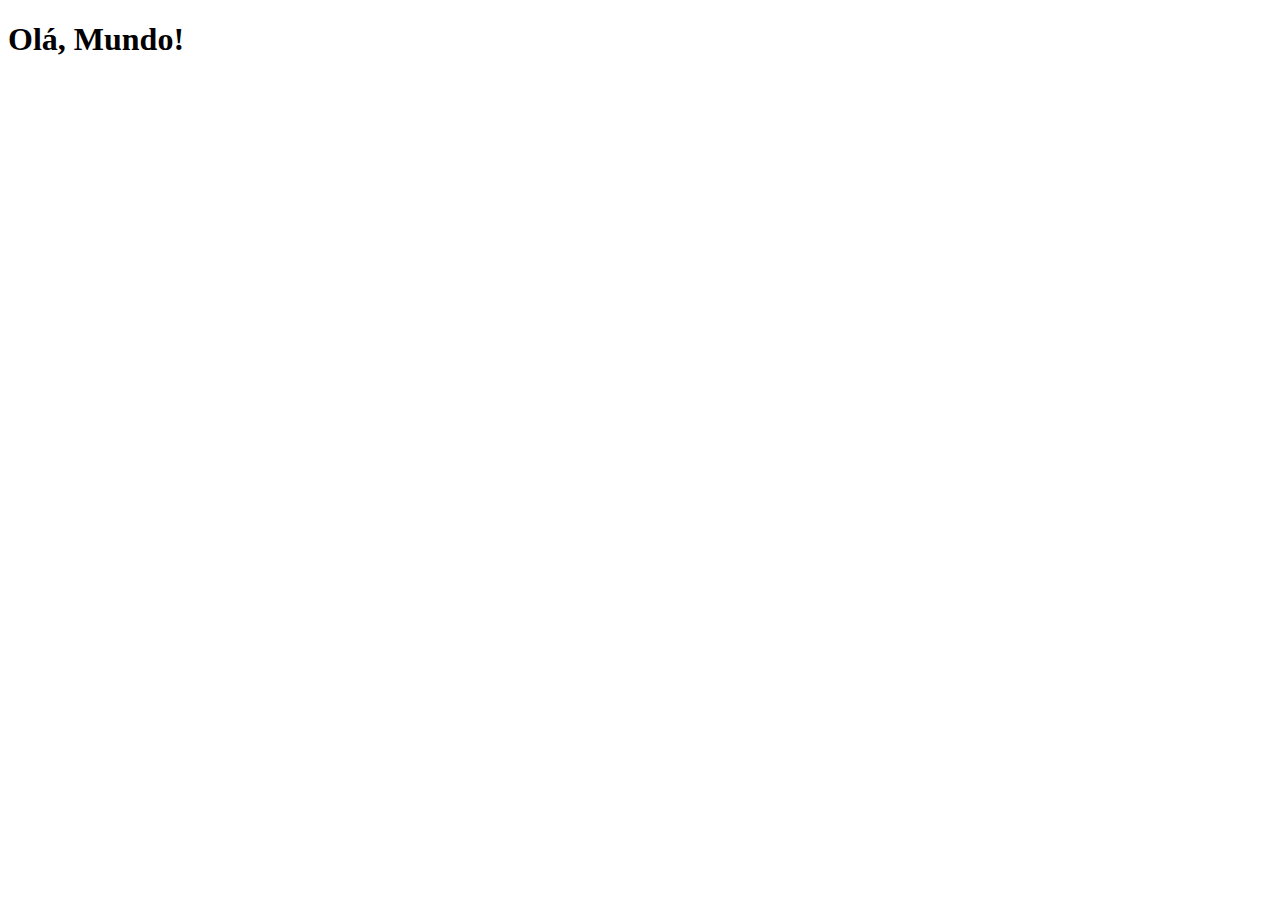
==== index.html @ 27479331 "Criei a página principal" ====
<!DOCTYPE html>
<html lang="pt-br">
<head>
    <meta charset="UTF-8">
    <meta name="viewport" content="width=device-width, initial-scale=1.0">
    <link rel="shortcut icon" href="favicon.ico" type="image/x-icon">
    <title>Projeto Redes Socias</title>
</head>
<body>
    <h1>Olá, Mundo!</h1>
</body>
</html>
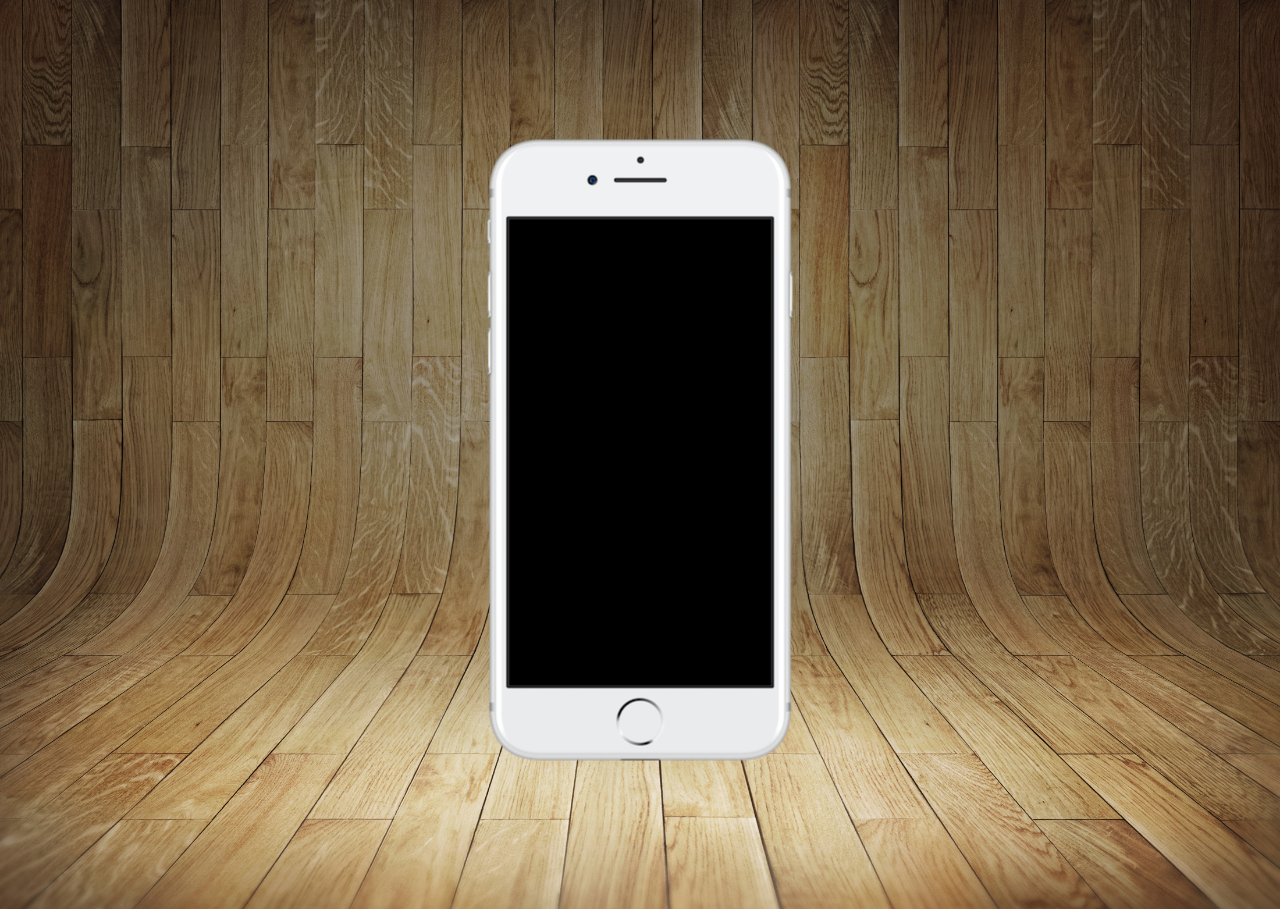
==== commit e3c9a522: "atualização do projeto social" ====
--- a/index.html
+++ b/index.html
@@ -4,9 +4,17 @@
     <meta charset="UTF-8">
     <meta name="viewport" content="width=device-width, initial-scale=1.0">
     <link rel="shortcut icon" href="favicon.ico" type="image/x-icon">
+    <link rel="stylesheet" href="estilos/style.css">
     <title>Projeto Redes Socias</title>
 </head>
 <body>
-    <h1>Olá, Mundo!</h1>
+    <main>
+        <section id="telefone">
+
+        </section>
+        <section id="redes-sociais">
+
+        </section>
+    </main>
 </body>
 </html>--- a/estilos/style.css
+++ b/estilos/style.css
@@ -0,0 +1,34 @@
+@charset "UTF-8";
+
+* {
+    margin: 0px;
+    padding: 0px;
+    font-family: Arial, Helvetica, sans-serif;
+}
+
+html, body {
+    height: 101vh;
+    width: 100vw;
+    background-color: black;
+}
+
+body {
+    background: url(../imagens/fundo-madeira.jpg) no-repeat top center;
+    background-size: cover;
+    background-attachment: fixed;
+}
+
+main {
+    height: 100vh;
+    position: relative;
+}
+
+section#telefone {
+    position: absolute;
+    top: 50%;
+    left: 50%;
+    transform: translate(-50%, -50%);
+    height: 627px;
+    width: 311px;
+    background: url(../imagens/frame-iphone.png) no-repeat;
+}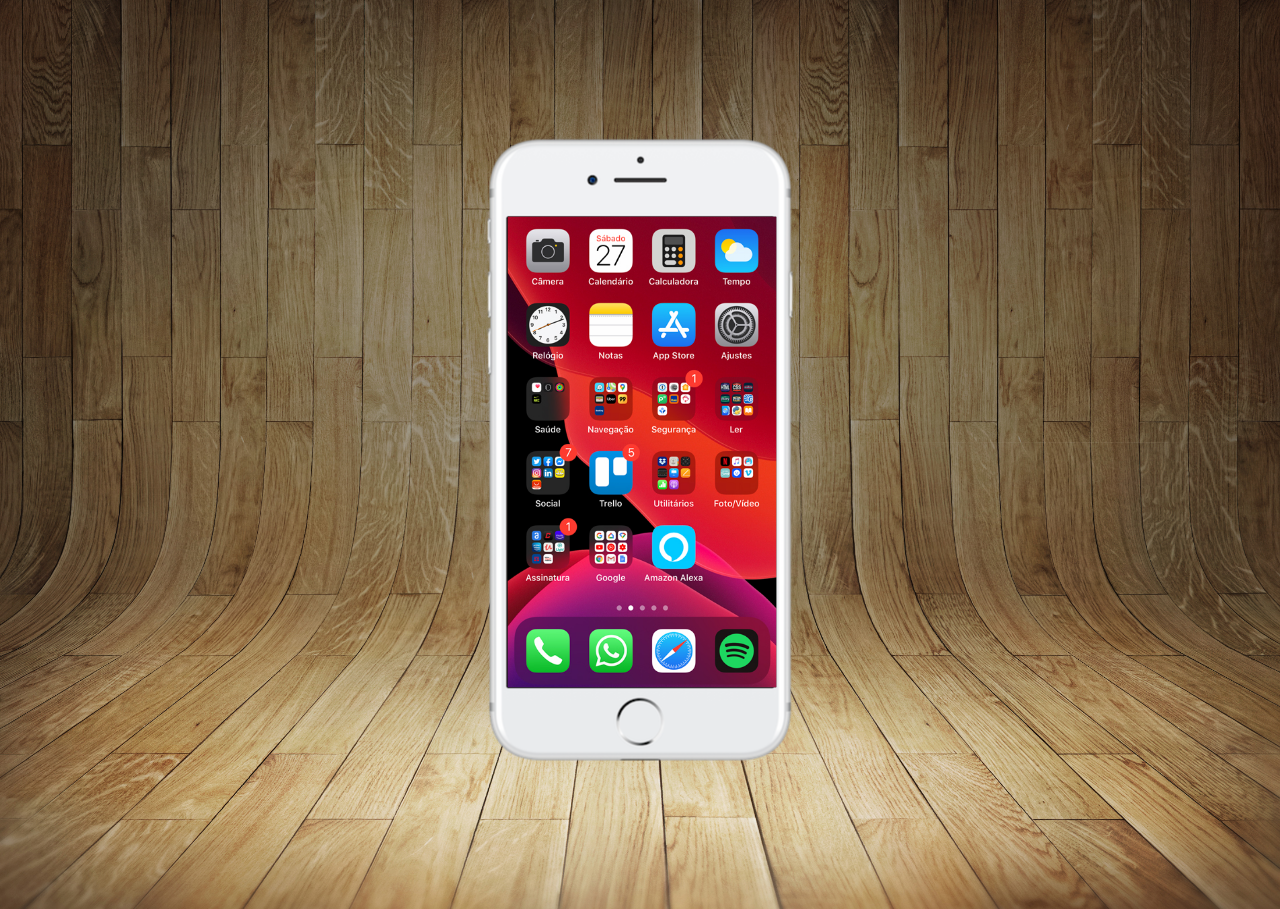
==== commit f57f1368: "criei a tela home" ====
--- a/index.html
+++ b/index.html
@@ -10,7 +10,7 @@
 <body>
     <main>
         <section id="telefone">
-
+            <iframe src="home.html" name="tela" id="tela" frameborder="0"></iframe>
         </section>
         <section id="redes-sociais">
 
--- a/estilos/style.css
+++ b/estilos/style.css
@@ -31,4 +31,12 @@
     height: 627px;
     width: 311px;
     background: url(../imagens/frame-iphone.png) no-repeat;
+}
+
+iframe {
+    position: relative;
+    top: 80px;
+    left: 23px;
+    width: 269px;
+    height: 471px;
 }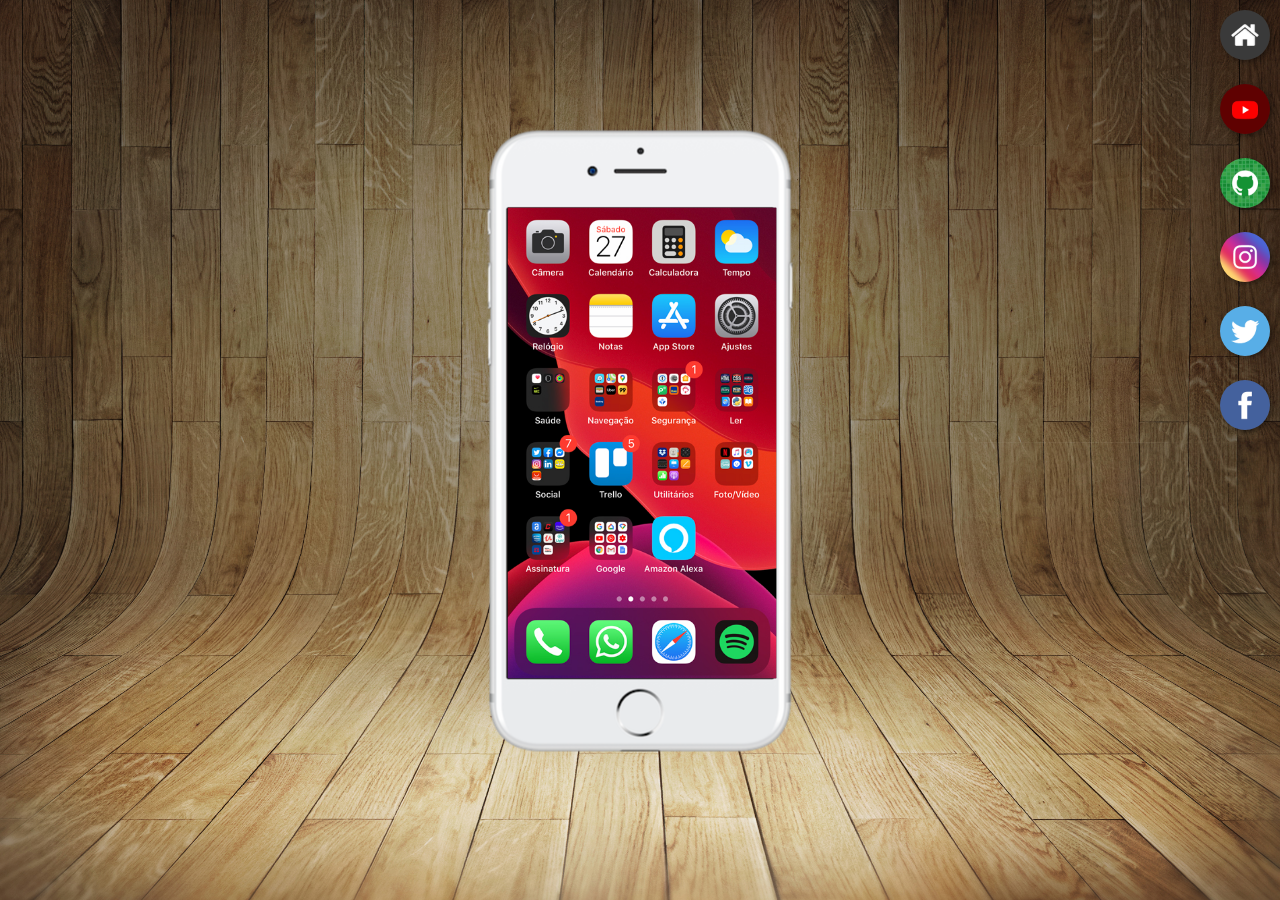
==== commit 23f87e8a: "Criei os botões" ====
--- a/index.html
+++ b/index.html
@@ -10,10 +10,17 @@
 <body>
     <main>
         <section id="telefone">
-            <iframe src="home.html" name="tela" id="tela" frameborder="0"></iframe>
+            <iframe src="home.html" name="tela" id="tela" frameborder="0">
+                Seu navegador não é compatível com isso.
+            </iframe>
         </section>
         <section id="redes-sociais">
-
+            <a href="#" target="tela"><img src="imagens/logo-home.jpg" alt="Home"></a> <br>
+            <a href="#" target="tela"><img src="imagens/logo-youtube.jpg" alt="YouTube"></a> <br>
+            <a href="#" target="tela"><img src="imagens/logo-github.jpg" alt="GitHub"></a> <br>
+            <a href="#" target="tela"><img src="imagens/logo-instagram.jpg" alt="Instagram"></a> <br>
+            <a href="#" target="tela"><img src="imagens/logo-twitter.jpg" alt="Twitter"></a> <br>
+            <a href="#" target="tela"><img src="imagens/logo-facebook.jpg" alt="Facebook"></a>
         </section>
     </main>
 </body>
--- a/estilos/style.css
+++ b/estilos/style.css
@@ -7,7 +7,7 @@
 }
 
 html, body {
-    height: 101vh;
+    height: 100vh;
     width: 100vw;
     background-color: black;
 }
@@ -19,7 +19,7 @@
 }
 
 main {
-    height: 100vh;
+    height: 98vh;
     position: relative;
 }
 
@@ -39,4 +39,23 @@
     left: 23px;
     width: 269px;
     height: 471px;
+}
+
+section#redes-sociais {
+    text-align: right;
+}
+
+section#redes-sociais img {
+    width: 50px;
+    margin: 10px;
+    border-radius: 50%;
+    box-shadow: 2px 2px 5px rgb(0, 0, 0, 0.400);
+    box-sizing: border-box;
+}
+
+section#redes-sociais img:hover {
+    border: 2px solid rgb(255, 255, 255, 0.637);
+    transform: translate(-3px, -3px);
+    box-shadow: 5px 5px 10px rgb(0, 0, 0, 0.623);
+    transition: tranform 0.3s, border 1s;
 }